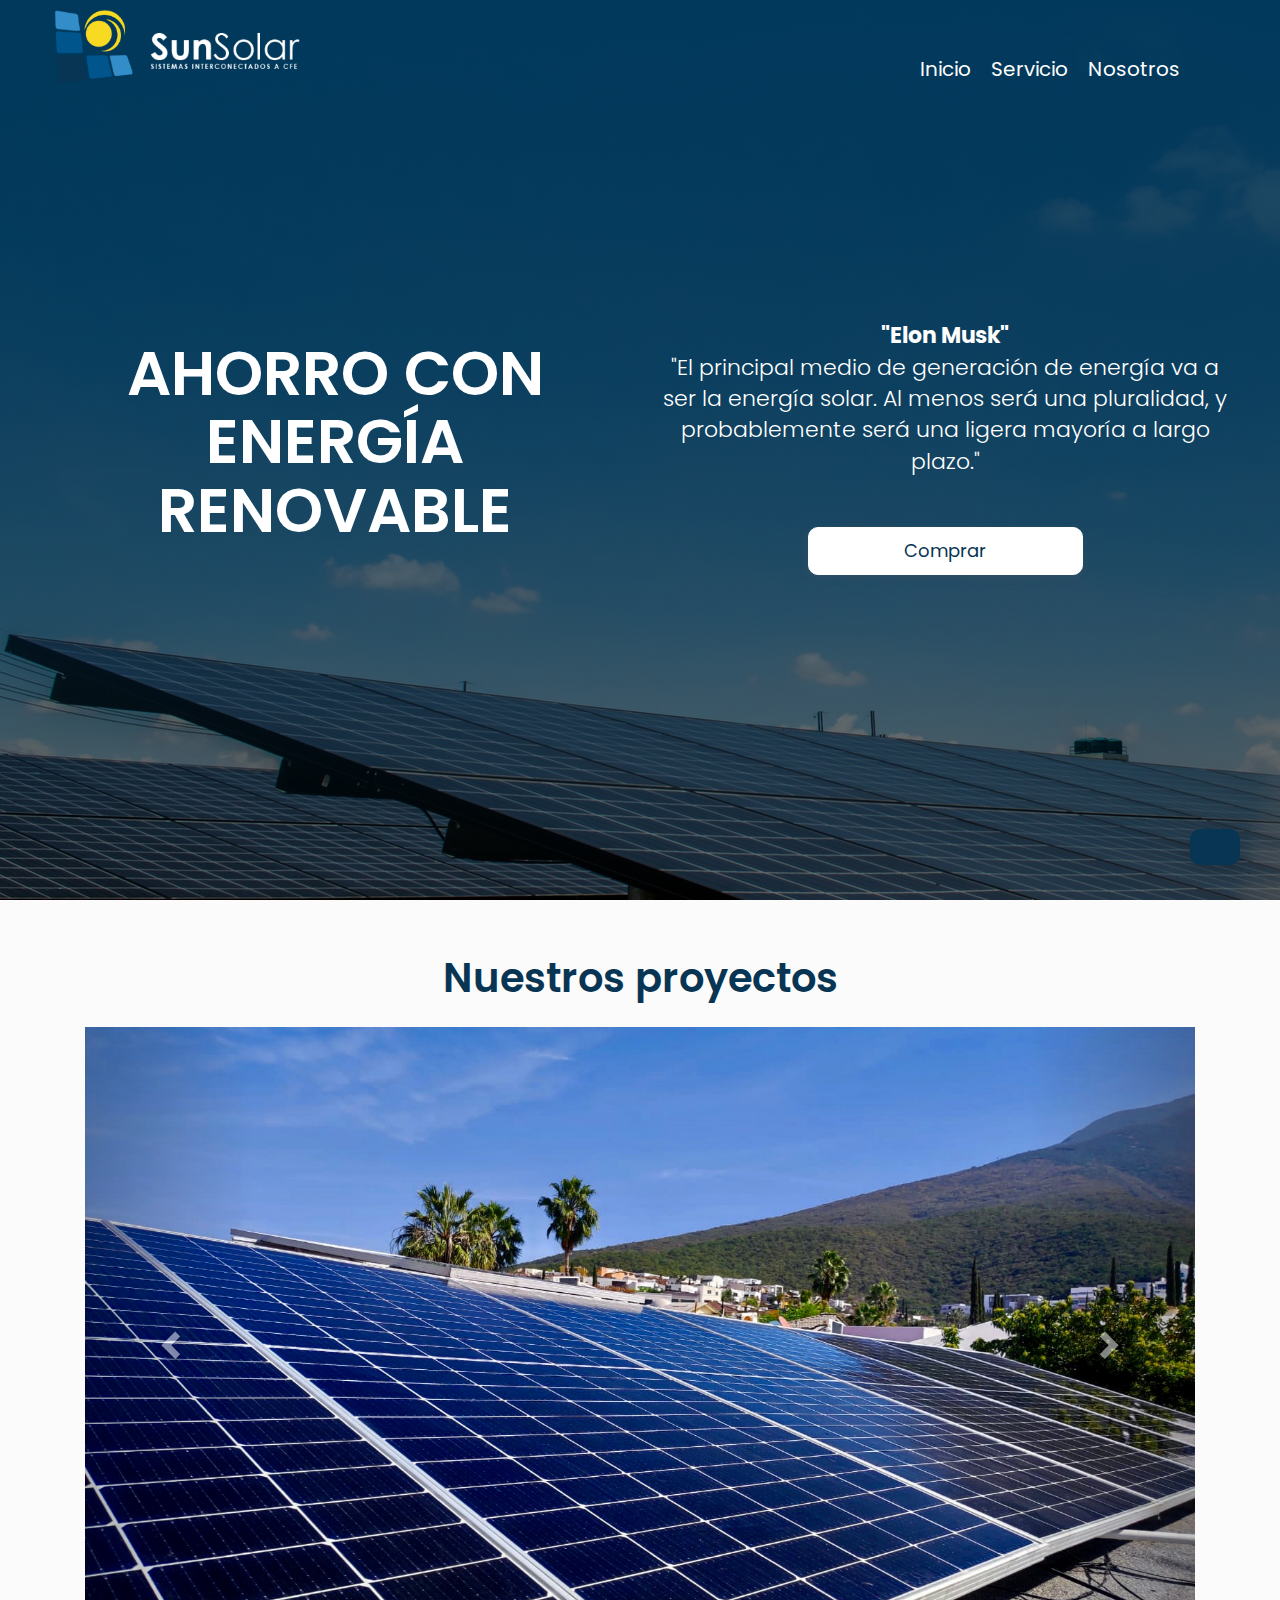
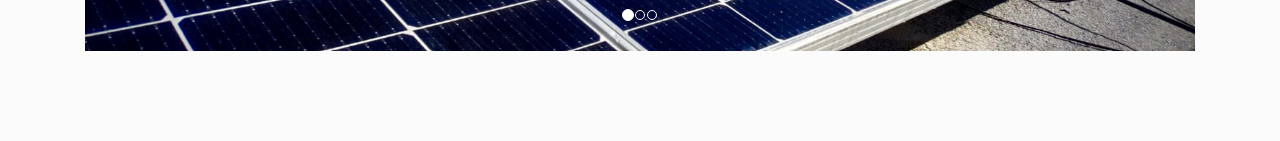
==== index.html @ 7304ab44 "Update index.html" ====
<!DOCTYPE html>
<html lang="en">

<head>
    <meta charset="UTF-8">
    <meta http-equiv="X-UA-Compatible" content="IE=edge">
    <meta name="viewport" content="width=device-width, initial-scale=1.0">
        <meta name="theme-color" content="#202020">

    <title>Document</title>
    <link rel="stylesheet" href="style.css">
    <link rel="stylesheet" href="https://cdnjs.cloudflare.com/ajax/libs/slick-carousel/1.8.1/slick-theme.min.css"
        integrity="sha512-17EgCFERpgZKcm0j0fEq1YCJuyAWdz9KUtv1EjVuaOz8pDnh/0nZxmU6BBXwaaxqoi9PQXnRWqlcDB027hgv9A=="
        crossorigin="anonymous" referrerpolicy="no-referrer" />
    <link rel="stylesheet" href="https://cdnjs.cloudflare.com/ajax/libs/slick-carousel/1.8.1/slick.min.css"
        integrity="sha512-yHknP1/AwR+yx26cB1y0cjvQUMvEa2PFzt1c9LlS4pRQ5NOTZFWbhBig+X9G9eYW/8m0/4OXNx8pxJ6z57x0dw=="
        crossorigin="anonymous" referrerpolicy="no-referrer" />
    <link rel="stylesheet" href="https://cdn.jsdelivr.net/npm/bootstrap@4.0.0/dist/css/bootstrap.min.css"
        integrity="sha384-Gn5384xqQ1aoWXA+058RXPxPg6fy4IWvTNh0E263XmFcJlSAwiGgFAW/dAiS6JXm" crossorigin="anonymous">
    <link rel="stylesheet" href="https://cdnjs.cloudflare.com/ajax/libs/font-awesome/6.2.0/css/all.min.css"
        integrity="sha512-xh6O/CkQoPOWDdYTDqeRdPCVd1SpvCA9XXcUnZS2FmJNp1coAFzvtCN9BmamE+4aHK8yyUHUSCcJHgXloTyT2A=="
        crossorigin="anonymous" referrerpolicy="no-referrer" />
    <link rel="preconnect" href="https://fonts.googleapis.com">
    <link rel="preconnect" href="https://fonts.gstatic.com" crossorigin>
    <link href="https://fonts.googleapis.com/css2?family=Poppins:wght@100;300;400;500;600;700;800&display=swap"
        rel="stylesheet">
    <script src="https://cdnjs.cloudflare.com/ajax/libs/jquery/3.6.1/jquery.min.js"
        integrity="sha512-aVKKRRi/Q/YV+4mjoKBsE4x3H+BkegoM/em46NNlCqNTmUYADjBbeNefNxYV7giUp0VxICtqdrbqU7iVaeZNXA=="
        crossorigin="anonymous" referrerpolicy="no-referrer"></script>
    <script src="https://cdnjs.cloudflare.com/ajax/libs/slick-carousel/1.8.1/slick.min.js"
        integrity="sha512-XtmMtDEcNz2j7ekrtHvOVR4iwwaD6o/FUJe6+Zq+HgcCsk3kj4uSQQR8weQ2QVj1o0Pk6PwYLohm206ZzNfubg=="
        crossorigin="anonymous" referrerpolicy="no-referrer"></script>
    <script src="https://cdnjs.cloudflare.com/ajax/libs/underscore.js/1.13.6/underscore-min.js"
        integrity="sha512-2V49R8ndaagCOnwmj8QnbT1Gz/rie17UouD9Re5WxbzRVUGoftCu5IuqqtAM9+UC3fwfHCSJR1hkzNQh/2wdtg=="
        crossorigin="anonymous" referrerpolicy="no-referrer"></script>
    <script src="https://cdn.jsdelivr.net/npm/popper.js@1.12.9/dist/umd/popper.min.js"
        integrity="sha384-ApNbgh9B+Y1QKtv3Rn7W3mgPxhU9K/ScQsAP7hUibX39j7fakFPskvXusvfa0b4Q"
        crossorigin="anonymous"></script>
    <script src="https://cdn.jsdelivr.net/npm/bootstrap@4.0.0/dist/js/bootstrap.min.js"
        integrity="sha384-JZR6Spejh4U02d8jOt6vLEHfe/JQGiRRSQQxSfFWpi1MquVdAyjUar5+76PVCmYl"
        crossorigin="anonymous"></script>
    <link rel="stylesheet" href="https://maxcdn.bootstrapcdn.com/bootstrap/3.4.1/css/bootstrap.min.css">
    <script src="https://ajax.googleapis.com/ajax/libs/jquery/3.6.1/jquery.min.js"></script>
    <script src="https://maxcdn.bootstrapcdn.com/bootstrap/3.4.1/js/bootstrap.min.js"></script>
</head>


<body>



    <section class="fondo-principal">
        <div class="contenedor">
            








            <header class="main-header" >
                <a class="main-logo" href="https://progradudi.netlify.app" >
                <img src="assets/img/logo_blanco.png" width="250" height="85" alt="" id="logo">
                </a>
                <nav id="nav" class="main-nav" >
                  <div class="nav-links" >
                    <a class="nav-link nav-title" href="articulos.html">Inicio <span
                        class="sr-only">(current)</span></a>
                    <a class="nav-link nav-title" href="stgeneral.html">Servicio</a>
                    <a class="nav-link nav-title" href="#pxopedia.html">Nosotros</a>
                    <a class="nav-link nav-title d-none d-lg-block d-xl-none" href="#pxopedia.html">|</a>
                    <a class="nav-link nav-title" href="#pxopedia.html"><i class="fa-brands fa-facebook"></i></a>
                    <a class="nav-link nav-title" href="#pxopedia.html"><i class="fa-brands fa-whatsapp"></i></a>


                  </div>
                </nav>
                <button id="button-menu" class="button-menu" >
                  <span></span>
                  <span></span>
                  <span></span>
                </button>
              </header>
            

















            <a href="#" class="btn-flotante2 animate__animated animate__bounce  		
            d-none d-xl-block"><i class="fa-brands fa-whatsapp" style="font-size: 32px;"></i></a>


            <section id="banner" style="padding:30px;">
                <div class="container-fluid">
                    <div class="row justify-content-center align-items-center minh-100 text-center">
                        <div class="col-xs-12 col-sm-12 col-md-12 col-lg-6">
                            <h1 id="txt-titulo">AHORRO CON
                                ENERGÍA RENOVABLE</h1>
                        </div>
                        <div class="col-xs-12 col-sm-12 col-md-12 col-lg-6">

                            <p id="txt-description"> <span style="font-size: 22px; font-weight: 400;"><b>"Elon
                                        Musk"</b></span> <br> "El
                                principal medio de generación de energía
                                va a ser la energía solar. Al menos será una pluralidad, y probablemente será una ligera
                                mayoría a largo plazo."</p>
                            <div class="row justify-content-center align-items-center ">
                                <div class="col-xs-12 col-sm-12 col-md-12 col-lg-6">
                                    <button href="http://laweb.com" target="_blank" class="boton">Comprar</button>
                                </div>
                            </div>
                        </div>
                        <div class="col-xs-12 col-sm-12 col-md-12 col-lg-6 img-pri">
                            <img src="assets/img/secciones/img-home.png" class="img-fluid img-m" alt="" srcset="">
                        </div>
                    </div>

                </div>
            </section>
    </section>


    <div class="container-fluid" id="banner-panel">
        <div class="row justify-content-center text-center">
            <div class="col-12">
                    <p id="txt-titulo-proyecto" style="margin-bottom: 20px;">Nuestros proyectos</p>
                <div class="container" style="margin-bottom: 40px;">
                    <div id="myCarousel" class="carousel slide" data-ride="carousel">
                        <!-- Indicators -->
                        <ol class="carousel-indicators">
                            <li data-target="#myCarousel" data-slide-to="0" class="active"></li>
                            <li data-target="#myCarousel" data-slide-to="1"></li>
                            <li data-target="#myCarousel" data-slide-to="2"></li>
                        </ol>
            
                        <!-- Wrapper for slides -->
                        <div class="carousel-inner">
                            <div class="item active">
                                <img src="assets\galeria\image0.jpeg" alt="Los Angeles" style="width:100%;">
                            </div>
                            <div class="item">
                                <img src="assets\galeria\image1.jpeg" alt="Los Angeles" style="width:100%;">
                            </div>
                            <div class="item">
                                <img src="assets\galeria\image2.jpeg" alt="Los Angeles" style="width:100%;">
                            </div>
                            <div class="item">
                                <img src="assets\galeria\image3.jpeg" alt="Los Angeles" style="width:100%;">
                            </div>
                        </div>
            
                        <!-- Left and right controls -->
                        <a class="left carousel-control" href="#myCarousel" data-slide="prev">
                            <span class="glyphicon glyphicon-chevron-left"></span>
                            <span class="sr-only">Previous</span>
                        </a>
                        <a class="right carousel-control" href="#myCarousel" data-slide="next">
                            <span class="glyphicon glyphicon-chevron-right"></span>
                            <span class="sr-only">Next</span>
                        </a>
                    </div>
                </div>
            </div>
        </div>
    </div>




</body>




<script>
    const toggleButton = document.getElementById("button-menu");
const navWrapper = document.getElementById("nav");

/* 
  cada ves que se haga click en el botón 
  agrega y quita las clases necesarias 
  para que el menú se muestre.
*/
toggleButton.addEventListener("click", () => {
  toggleButton.classList.toggle("close");
  navWrapper.classList.toggle("show");
});

/* 
  Cuándo se haga click fuera del contenedor de enlaces 
  el menú debe esconderse.
*/

navWrapper.addEventListener("click", e => {
  if (e.target.id === "nav") {
    navWrapper.classList.remove("show");
    toggleButton.classList.remove("close");
  }
});
</script>


</html>
---- style.css ----
:root {
  --principal: #083553;
  --white: #fff;
  --black: #333;
  --darkcyan: #2a9d8f;
  --hovered-thumb: rgba(139, 216, 198, 0.35);
  --lightbox-header: rgba(0, 0, 0, 0.3);
}

* {
  padding: 0;
  margin: 0;
  box-sizing: border-box;
}

button {
  cursor: pointer;
  color: inherit;
  background: transparent;
  border: none;
  outline: none;
  font-size: inherit;
}
img {
  max-width: 100%;
  height: auto;
}

ul {
  list-style: none;
}



.overflow-y-hidden {
  overflow-y: hidden;
}

/* FOOTER STYLES
–––––––––––––––––––––––––––––––––––––––––––––––––– */
.page-footer {
  position: fixed;
  right: 15px;
  bottom: 20px;
  display: flex;
  align-items: center;
  font-size: 1rem;
  padding: 5px;
  color: var(--black);
  z-index: 1;
}

.page-footer a {
  display: flex;
  margin-left: 4px;
}
*{
    font-family: 'Poppins', sans-serif;
    margin: 0;
    padding: 0;
    box-sizing: border-box;
    text-decoration: none;
    
}

.navbar-toggler:focus,
.navbar-toggler:active,
.navbar-toggler-icon:focus {
    outline: none;
    box-shadow: none;
}

.input-wrapper {
	position: relative;
    width: 271px;
}
.nav-item{
  font-size: 22px;
  color: #424242!important;
}
input[type=search]{
    border: 0;
    border: 2px solid rgb(189, 189, 189);
    height: 40px;
    padding-left: 10px;
    outline: 0;
    border-radius: 5px;
  }
  div#is-relative{
    position: relative;
  }

  #icon{
    position: absolute;
    display: block;
    bottom: .5rem;
    right: 1rem;
    user-select: none;
    cursor: pointer;
  }
  input.input{
    padding-right: 3.5rem;
  }

  .navbar-nav > li{
    padding-left:15px;
    padding-right:15px;
  }

.btn:focus {
    outline: none;
    box-shadow: none;
  }

  .card{
    margin-bottom: 30px;
  }
  #cards{
    padding: 60px 20px 20px 20px;
    height: auto;
    display: flex;
    align-items: center;
    background-color: #FAFBFD;
  }
  .fondo-principal{
    background-color: #22295A;
    background-image: linear-gradient(rgb(1, 57, 92), rgba(0, 0, 0, 0.454)),url("assets/img/fondo_pantalla.jpg");
    height: auto;
    min-height: 100vh;
    
  }
  #banner{
    height: auto;
    min-height: 80vh;
    width: 100%;
    display: flex;
    align-items: center;
  }
  
  #banner-panel{
    padding: 50px;
    background-color: #e4e4e427;
  }

  #stabletalks{
    height: auto;
    min-height: 60vh;
    padding: 0px 20px 20px 20px;
    display: flex;
    text-align: center;
    align-items: center;
    margin-bottom: 40px;
}
  #txt-titulo{
    color: white;
    font-size: 62px;
    font-weight: 600;
  }
  #txt-titulo-proyecto{
    color: #083553;
    font-size: 40px;
    font-weight: 600;
  }


  #txt-description{
    font-size: 22px;
    font-weight: 300;
    color: white;
    margin-top: 20px;
    margin-bottom: 40px;
  }

  .boton {
    width: 100%;
    padding: 10px;
    background-color: #ffffff; /*color botón*/
    color: #083553; /*color texto*/
    border: 1px solid #fff;
    text-decoration: none; /*decoración texto*/
    border-radius: 10px; /*bordes redondos*/
    box-shadow: rgba(99, 99, 99, 0.2) 0px 2px 8px 0px;
    margin-top: 10px;
    font-size: 18px;
    }

    .boton:hover {
        background-color: #ffffff; /*color botón*/
        color: #083553; /*color texto*/
        }
        .boton-secundario {
          padding: 15px 60px; /*espacio alrededor texto*/
          background-color: #08355354; /*color botón*/
          color: #ffffff; /*color texto*/
          border: 1px solid #fff;
          text-decoration: none; /*decoración texto*/
          border-radius: 10px; /*bordes redondos*/
          box-shadow: rgba(99, 99, 99, 0.2) 0px 2px 8px 0px;
          margin-top: 10px;
          width: 190px;
          font-size: 18px;
          }
      
          .boton-secundario:hover {
            background-color: #0835539e; /*color botón*/
            color: #ffffff; /*color texto*/

              }

        .card-text:last-child {
            margin-bottom: 0;
            text-align: end;
        }
        
        .card-text{
            text-align: end !important;
        }
         
        .card-text-r{
          text-align: end !important;
      }
        .card:hover{
            box-shadow: rgba(0, 0, 0, 0.24) 0px 3px 8px;
                }

                .text-card-2{
                  text-align: left;
                }


   

    .title-h1{
        color: #22295A;
        font-size: 34px;
        text-align: center;
        margin-top: 40px;
        font-weight: 600;
    }
    .description{
        color: #424242;
        font-size: 18px;
        text-align: center;
    }
    .cards-stabletalks {
        margin-top: 60px;
        margin-bottom: 60px;
    }

    .i-clock{
        margin-right: 5px;
    }

    .content-card{
        display: flex;
        flex-direction: row;
        justify-content: space-between;
    }

    .card-text-2{
        text-align: end;
    }

    .container-stable{
        text-align: center;
    }

    #title-comunidad{
      text-align: left;
      color: #22295A;
      font-size: 34px;
      font-weight: 600;
  }

  #title-comunidad-2{
    text-align: center;
    color: #22295A;
    font-size: 34px;
    font-weight: 600;
}


    .comunidad{
        text-align: left;
        height: auto;
        padding: 20px 20px 20px 20px;
        background-color: #FAFBFD;
        
        
    }

    #txt-description-comunidad{
        font-size: 16px;
        font-weight: 300;
        color: #424242;
        margin-top: 20px;
        margin-bottom: 40px;
      }

      .img-comunidad{
  
      }
      .ico-com{
        margin-bottom: 40px;
        padding: 10px;
      }
      .txt-comunidad{
        font-weight: 600;
        color: #424242;
        margin-top: 15px;
      }
  
      .nombred{
        font-size: 18px;
        color: var(--negro);
        text-align: center;
        margin-bottom: 20px;
        padding: 10px;
    }
    .skill{
        font-size: 100px;
        text-align: center;
        color: var(--negro);
    }

    .menciones{
        padding: 40px;
        height: auto;        
    }




    .text-terminos{
      font-size: 14px;
      text-align: center;
    }
    .footer-p{
      padding: 50px;
    }

    .scroll-down {

      height: 50px;
    
      width: 30px;
    
      border: 2px solid rgb(255, 255, 255);
    
      position: absolute;
    
      left: 50%;
    
      bottom: 20px;
    
      border-radius: 50px;
    
      cursor: pointer;
    
    }
    
    .scroll-down::before,
    
    .scroll-down::after {
    
      content: "";
      position: absolute;
      top: 20%;
      left: 50%;
      height: 10px;
      width: 10px;
      transform: translate(-50%, -100%) rotate(45deg);
      border: 2px solid rgb(255, 255, 255);
      border-top: transparent;
      border-left: transparent;
      animation: scroll-down 1s ease-in-out infinite;
    }
    .scroll-down::before {

      top: 30%;
    
      animation-delay: 0.3s;
    
      /* animation: scroll-down 1s ease-in-out infinite; */
    
    }
    
    
    
    @keyframes scroll-down {
      0% {
        /* top:20%; */
        opacity: 0;
      }
      30% {
        opacity: 1;
      }
      60% {
        opacity: 1;
      }
      100% {
        top: 90%;
        opacity: 0;
      }
    }

    .nav-link{
      font-weight: 400;
    }


    .img-btn{
    
    }

    .card-title{
      font-weight: 700;
      color: #424242;
    }

    .txt-sub-talks{
      margin-top: 20px;
      font-size: 12px;
      color: #818181;
    }

    .txt-stb{
      text-decoration: underline;
      color: #818181;
    }

    .txt-stb:hover{
      text-decoration: underline;
      color: #107280;
    }

    .arr-tsk{
      margin-left: 10px;
    }

    .cont-navbar{
      padding: 20px 0px 0px 0px;
    }
 
    .img-pri{
      margin-top: 25px;
    }
.sticky-element-placeholder.sticky-element-active {
    width: 100% !important;
}

    .btn-flotante2 {
      text-transform: uppercase; /* Texto en mayusculas */
      font-weight: bold; /* Fuente en negrita o bold */
      color: #ffffff; /* Color del texto */
      border-radius: 10px; /* Borde del boton */
      letter-spacing: 2px; /* Espacio entre letras */
      background: transparent;
      background: #083553;
      transition: background 300ms ease-in-out;    padding: 18px 25px; /* Relleno del boton */
      position: fixed;
      bottom: 35px;
      right: 40px;
      transition: all 300ms ease 0ms;
      box-shadow: 0px 8px 15px rgba(0, 0, 0, 0.1);
      z-index: 99;
      }
      .btn-flotante2:hover {
        color: #083553!important;
        background: #fff;

        }
       
        .main-header {
          height: 50px;
          display: flex;
          justify-content: space-between;
          align-items: center;
          background-color: transparent;
          padding: 5rem;
        }
        
        .main-logo {
          color: black;
          font-size: 32px;
          text-decoration: none;
        }
        
        .main-nav {
          position: fixed;
          top: 0;
          left: 0;
          height: 100vh;
          width: 100%;
          margin-left: -100%;
          transition: all 0.2s linear;
          background-color: rgba(0, 0, 0, 0.7);
          z-index: 100;
        }
        
        .main-nav.show {
          margin-left: 0;
        }
        
        .nav-links {
          background-color: rgb(250, 250, 250);
          display: flex;
          flex-direction: column;
          width: 70%;
          height: 100%;
          align-items: center;
          justify-content: flex-start;
        }
        
        .link-item {
          margin-top: 2rem;
          color: #444444;
          text-decoration: none;
          font-weight: bold;
          position: relative;
        }
        
        .link-item::after {
          position: absolute;
          content: "";
          background-color: black;
          bottom: -5px;
          left: 0;
          width: 0%;
          height: 3px;
          transition: 0.3s ease all;
        }
        
        .link-item:hover::after {
          width: 100%;
        }
        
        .button-menu {
          z-index: 200;
          width: 40px;
          height: 40px;
          border: none;
          display: flex;
          background: none;
          flex-direction: column;
          align-items: center;
          justify-content: center;
          cursor: pointer;
        }
        
        .button-menu span {
          width: 37px;
          height: 4px;
          margin-bottom: 5px;
          position: relative;
          background: #ffffff;
          border-radius: 3px;
          transform-origin: 4px 0px;
          transition: all 0.2s linear;
        }
        
        .button-menu.close span {
          opacity: 1;
          transform: rotate(45deg) translate(0px, 0px);
          background: #ffffff;
        }
        
        .button-menu.close span:nth-child(2) {
          transform: rotate(-45deg) translate(-8px, 5px);
        }
        
        .button-menu.close span:nth-child(3) {
          display: none;
        }
        
        @media screen and (min-width: 768px) {
          .button-menu {
            display: none;
          }
        
          .main-logo {
            flex-basis: 30%;
          }
        
          .main-nav {
            position: static;
            margin-left: 0;
            flex-basis: 70%;
            height: 100%;
          }
        
          .nav-links {
            width: 100%;
            flex-direction: row;
            flex-wrap: wrap;
            align-items: center;
            justify-content: flex-end;
            background: white;
          }
        
        
          .link-item {
            display: inline-block;
            margin-top: 0;
            margin-right: 2rem;
          }
        }
        .nav-title{
          font-size: 20px;
          color: #fff;

        }
        @media only screen and (max-width: 600px) {
          #txt-titulo {
            font-size: 50px;
          }
          #txt-titulo-proyecto{
            font-size: 30px;
            margin-top: 15px;
          }
          #txt-description{
            font-size: 19px;
          }
          #banner-panel{
            padding: 0px;
          }
          .nav-title{
            color: #083553;
          }
          #logo{
            width: 200px;
          }
        }
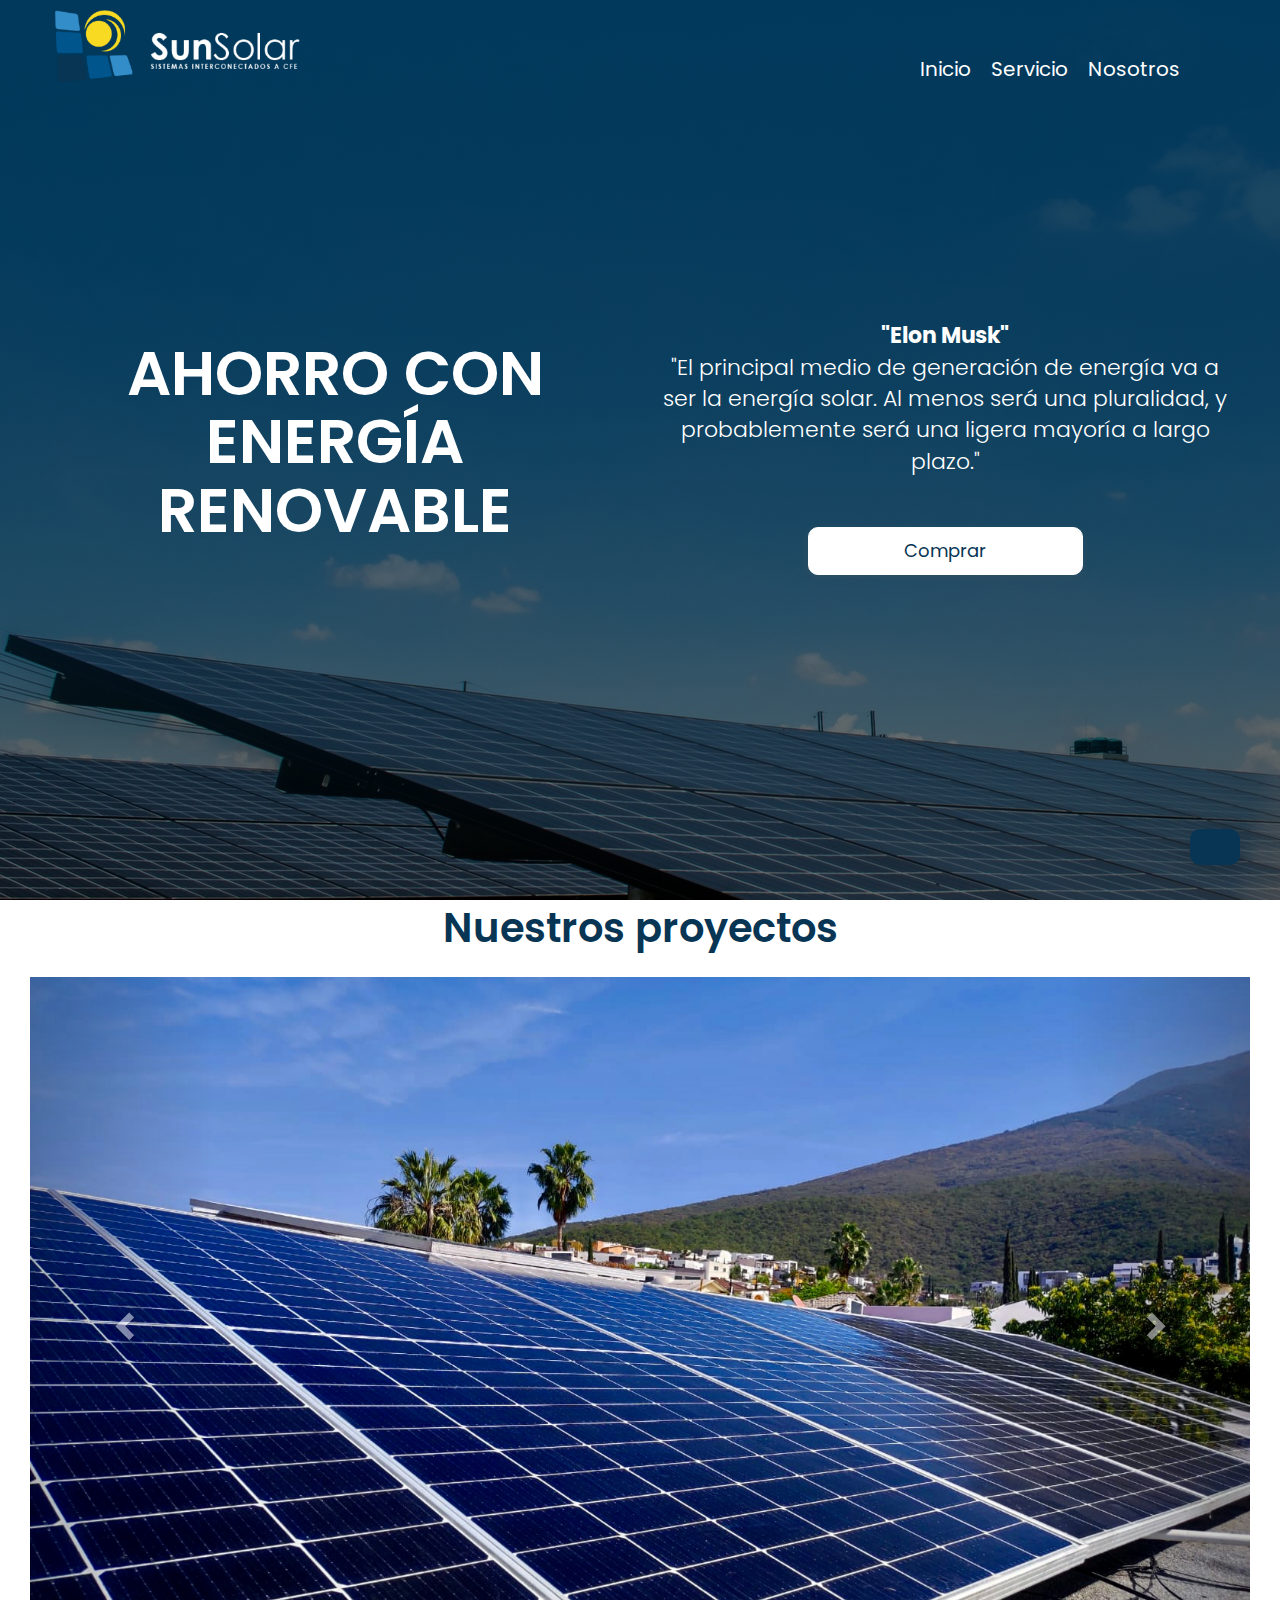
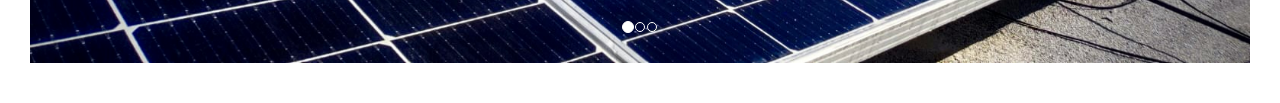
==== commit 92d6fc77: "Update index.html" ====
--- a/index.html
+++ b/index.html
@@ -5,8 +5,7 @@
     <meta charset="UTF-8">
     <meta http-equiv="X-UA-Compatible" content="IE=edge">
     <meta name="viewport" content="width=device-width, initial-scale=1.0">
-        <meta name="theme-color" content="#202020">
-
+    <meta name="theme-color" content="#083553">
     <title>Document</title>
     <link rel="stylesheet" href="style.css">
     <link rel="stylesheet" href="https://cdnjs.cloudflare.com/ajax/libs/slick-carousel/1.8.1/slick-theme.min.css"
@@ -51,15 +50,6 @@
 
     <section class="fondo-principal">
         <div class="contenedor">
-            
-
-
-
-
-
-
-
-
             <header class="main-header" >
                 <a class="main-logo" href="https://progradudi.netlify.app" >
                 <img src="assets/img/logo_blanco.png" width="250" height="85" alt="" id="logo">
@@ -71,8 +61,10 @@
                     <a class="nav-link nav-title" href="stgeneral.html">Servicio</a>
                     <a class="nav-link nav-title" href="#pxopedia.html">Nosotros</a>
                     <a class="nav-link nav-title d-none d-lg-block d-xl-none" href="#pxopedia.html">|</a>
-                    <a class="nav-link nav-title" href="#pxopedia.html"><i class="fa-brands fa-facebook"></i></a>
-                    <a class="nav-link nav-title" href="#pxopedia.html"><i class="fa-brands fa-whatsapp"></i></a>
+                    <a class="nav-link nav-title" href="https://www.facebook.com/solarsunpanelessolares"><i class="fa-brands fa-facebook"></i></a>
+                    <a class="nav-link nav-title" href="
+                    https://wa.me/+528115028277?text=Hola,%20me%20encontre%20su%20promocion%20gracias%20a%20su%20sitio%20web.%20%C2%BFMe%20podr%C3%ADas%20proporcionar%20mas%20informaci%C3%B3n%20acerca%20de%20la%20instalaci%C3%B3n%20de%20paneles?
+                    "><i class="fa-brands fa-whatsapp"></i></a>
 
 
                   </div>
@@ -83,24 +75,7 @@
                   <span></span>
                 </button>
               </header>
-            
-
-
-
-
-
-
-
-
-
-
-
-
-
-
-
-
-
+        
             <a href="#" class="btn-flotante2 animate__animated animate__bounce  		
             d-none d-xl-block"><i class="fa-brands fa-whatsapp" style="font-size: 32px;"></i></a>
 
@@ -134,50 +109,52 @@
             </section>
     </section>
 
-
-    <div class="container-fluid" id="banner-panel">
-        <div class="row justify-content-center text-center">
-            <div class="col-12">
-                    <p id="txt-titulo-proyecto" style="margin-bottom: 20px;">Nuestros proyectos</p>
-                <div class="container" style="margin-bottom: 40px;">
-                    <div id="myCarousel" class="carousel slide" data-ride="carousel">
-                        <!-- Indicators -->
-                        <ol class="carousel-indicators">
-                            <li data-target="#myCarousel" data-slide-to="0" class="active"></li>
-                            <li data-target="#myCarousel" data-slide-to="1"></li>
-                            <li data-target="#myCarousel" data-slide-to="2"></li>
-                        </ol>
-            
-                        <!-- Wrapper for slides -->
-                        <div class="carousel-inner">
-                            <div class="item active">
-                                <img src="assets\galeria\image0.jpeg" alt="Los Angeles" style="width:100%;">
+    <section>
+        <div class="container-fluid" >
+            <div class="row justify-content-center text-center">
+                <div class="col-12">
+                        <p id="txt-titulo-proyecto" style="margin-bottom: 20px;">Nuestros proyectos</p>
+                    <div class="container-fluid" style="margin-bottom: 40px;">
+                        <div id="myCarousel" class="carousel slide" data-ride="carousel">
+                            <!-- Indicators -->
+                            <ol class="carousel-indicators">
+                                <li data-target="#myCarousel" data-slide-to="0" class="active"></li>
+                                <li data-target="#myCarousel" data-slide-to="1"></li>
+                                <li data-target="#myCarousel" data-slide-to="2"></li>
+                            </ol>
+                
+                            <!-- Wrapper for slides -->
+                            <div class="carousel-inner">
+                                <div class="item active">
+                                    <img src="assets\galeria\image0.jpeg" alt="Los Angeles" style="width:100%;">
+                                </div>
+                                <div class="item">
+                                    <img src="assets\galeria\image1.jpeg" alt="Los Angeles" style="width:100%;">
+                                </div>
+                                <div class="item">
+                                    <img src="assets\galeria\image2.jpeg" alt="Los Angeles" style="width:100%;">
+                                </div>
+                                <div class="item">
+                                    <img src="assets\galeria\image3.jpeg" alt="Los Angeles" style="width:100%;">
+                                </div>
                             </div>
-                            <div class="item">
-                                <img src="assets\galeria\image1.jpeg" alt="Los Angeles" style="width:100%;">
-                            </div>
-                            <div class="item">
-                                <img src="assets\galeria\image2.jpeg" alt="Los Angeles" style="width:100%;">
-                            </div>
-                            <div class="item">
-                                <img src="assets\galeria\image3.jpeg" alt="Los Angeles" style="width:100%;">
-                            </div>
+                
+                            <!-- Left and right controls -->
+                            <a class="left carousel-control" href="#myCarousel" data-slide="prev">
+                                <span class="glyphicon glyphicon-chevron-left"></span>
+                                <span class="sr-only">Previous</span>
+                            </a>
+                            <a class="right carousel-control" href="#myCarousel" data-slide="next">
+                                <span class="glyphicon glyphicon-chevron-right"></span>
+                                <span class="sr-only">Next</span>
+                            </a>
                         </div>
-            
-                        <!-- Left and right controls -->
-                        <a class="left carousel-control" href="#myCarousel" data-slide="prev">
-                            <span class="glyphicon glyphicon-chevron-left"></span>
-                            <span class="sr-only">Previous</span>
-                        </a>
-                        <a class="right carousel-control" href="#myCarousel" data-slide="next">
-                            <span class="glyphicon glyphicon-chevron-right"></span>
-                            <span class="sr-only">Next</span>
-                        </a>
                     </div>
                 </div>
             </div>
         </div>
-    </div>
+    </section>
+   
 
 
 
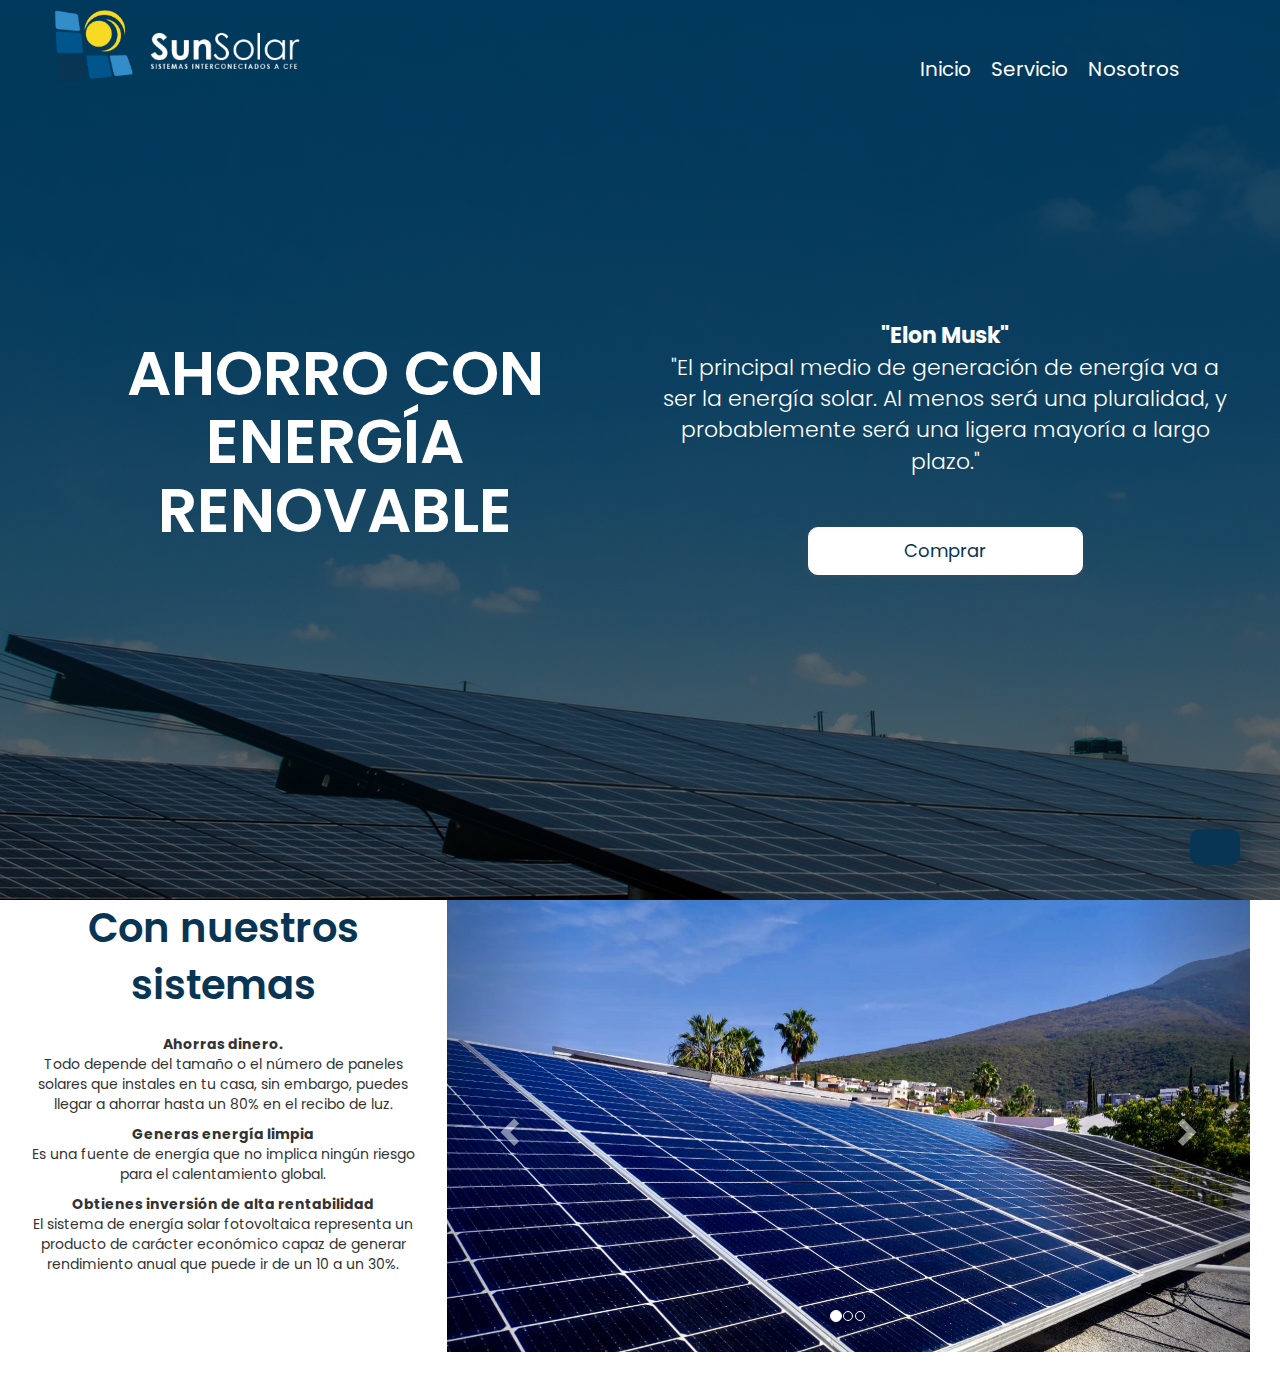
==== commit caeb5707: "Update index.html" ====
--- a/index.html
+++ b/index.html
@@ -61,7 +61,7 @@
                     <a class="nav-link nav-title" href="stgeneral.html">Servicio</a>
                     <a class="nav-link nav-title" href="#pxopedia.html">Nosotros</a>
                     <a class="nav-link nav-title d-none d-lg-block d-xl-none" href="#pxopedia.html">|</a>
-                    <a class="nav-link nav-title" href="https://www.facebook.com/solarsunpanelessolares"><i class="fa-brands fa-facebook"></i></a>
+                    <a class="nav-link nav-title" href="https://www.facebook.com/profile.php?id=100063943214027"><i class="fa-brands fa-facebook"></i></a>
                     <a class="nav-link nav-title" href="
                     https://wa.me/+528115028277?text=Hola,%20me%20encontre%20su%20promocion%20gracias%20a%20su%20sitio%20web.%20%C2%BFMe%20podr%C3%ADas%20proporcionar%20mas%20informaci%C3%B3n%20acerca%20de%20la%20instalaci%C3%B3n%20de%20paneles?
                     "><i class="fa-brands fa-whatsapp"></i></a>
@@ -76,8 +76,10 @@
                 </button>
               </header>
         
-            <a href="#" class="btn-flotante2 animate__animated animate__bounce  		
-            d-none d-xl-block"><i class="fa-brands fa-whatsapp" style="font-size: 32px;"></i></a>
+            <a href="
+            https://wa.me/+528115028277?text=Hola,%20me%20encontre%20su%20promocion%20gracias%20a%20su%20sitio%20web.%20%C2%BFMe%20podr%C3%ADas%20proporcionar%20mas%20informaci%C3%B3n%20acerca%20de%20la%20instalaci%C3%B3n%20de%20paneles?
+            " class="btn-flotante2 animate__animated animate__bounce  		
+           "><i class="fa-brands fa-whatsapp" style="font-size: 32px;"></i></a>
 
 
             <section id="banner" style="padding:30px;">
@@ -109,45 +111,64 @@
             </section>
     </section>
 
-    <section>
+    <section id="proyectos">
         <div class="container-fluid" >
             <div class="row justify-content-center text-center">
                 <div class="col-12">
-                        <p id="txt-titulo-proyecto" style="margin-bottom: 20px;">Nuestros proyectos</p>
                     <div class="container-fluid" style="margin-bottom: 40px;">
-                        <div id="myCarousel" class="carousel slide" data-ride="carousel">
-                            <!-- Indicators -->
-                            <ol class="carousel-indicators">
-                                <li data-target="#myCarousel" data-slide-to="0" class="active"></li>
-                                <li data-target="#myCarousel" data-slide-to="1"></li>
-                                <li data-target="#myCarousel" data-slide-to="2"></li>
-                            </ol>
-                
-                            <!-- Wrapper for slides -->
-                            <div class="carousel-inner">
-                                <div class="item active">
-                                    <img src="assets\galeria\image0.jpeg" alt="Los Angeles" style="width:100%;">
-                                </div>
-                                <div class="item">
-                                    <img src="assets\galeria\image1.jpeg" alt="Los Angeles" style="width:100%;">
-                                </div>
-                                <div class="item">
-                                    <img src="assets\galeria\image2.jpeg" alt="Los Angeles" style="width:100%;">
-                                </div>
-                                <div class="item">
-                                    <img src="assets\galeria\image3.jpeg" alt="Los Angeles" style="width:100%;">
+                        <div class="row">
+                            <div class="col-xs-12 col-sm-12 col-md-12 col-lg-4" style="margin-bottom: 10px;">
+                                <p id="txt-titulo-proyecto" style="margin-bottom: 20px;">Con nuestros sistemas</p>
+                                <p class="txt-proyectos"><i class="fa-solid fa-bolt txt-ico"></i><b>Ahorras dinero.</b> <br> Todo depende del tamaño o el número de paneles solares que instales en tu casa, sin embargo, puedes llegar a ahorrar hasta un 80% en el recibo de luz.</p>
+                                <p class="txt-proyectos"><i class="fa-solid fa-leaf txt-ico"></i><b>Generas energía limpia</b> <br> Es una fuente de energía que no implica ningún riesgo para el calentamiento global.</p>
+                                <p class="txt-proyectos"><i class="fa-solid fa-sack-dollar txt-ico"></i><b>Obtienes inversión de alta rentabilidad</b> <br> El sistema de energía solar fotovoltaica representa un producto de carácter económico capaz de generar rendimiento anual que puede ir de un 10 a un 30%.</p>
+
+                            </div>
+                            <div class="col-xs-12 col-sm-12 col-md-12 col-lg-8">
+                                <div id="myCarousel" class="carousel slide" data-ride="carousel">
+                                    <!-- Indicators -->
+                                    <ol class="carousel-indicators">
+                                        <li data-target="#myCarousel" data-slide-to="0" class="active"></li>
+                                        <li data-target="#myCarousel" data-slide-to="1"></li>
+                                        <li data-target="#myCarousel" data-slide-to="2"></li>
+                                    </ol>
+                        
+                                    <!-- Wrapper for slides -->
+                                    <div class="carousel-inner">
+                                        <div class="item active">
+                                            <img src="assets\galeria\image0.jpeg" alt="Instalación en San Pedro, Nuevo León." style="width:100%;">
+                                        </div>
+                                        <div class="item">
+                                            <img src="assets\galeria\image1.jpeg" alt="Instalación en San Pedro, Nuevo León." style="width:100%;">
+                                        </div>
+                                        <div class="item">
+                                            <img src="assets\galeria\image2.jpeg" alt="Instalación en San Pedro, Nuevo León." style="width:100%;">
+                                        </div>
+                                        <div class="item">
+                                            <img src="assets\galeria\image3.jpeg" alt="Instalación en San Pedro, Nuevo León." style="width:100%;">
+                                        </div>
+                                        <div class="item">
+                                            <img src="assets\galeria\image4.jpeg" alt="Instalación en San Pedro, Nuevo León." style="width:100%;">
+                                        </div>
+                                        <div class="item">
+                                            <img src="assets\galeria\image5.jpeg" alt="Instalación en San Pedro, Nuevo León." style="width:100%;">
+                                        </div>
+                                        <div class="item">
+                                            <img src="assets\galeria\image6.jpeg" alt="Instalación en San Pedro, Nuevo León." style="width:100%;">
+                                        </div>
+                                    </div>
+                        
+                                    <!-- Left and right controls -->
+                                    <a class="left carousel-control" href="#myCarousel" data-slide="prev">
+                                        <span class="glyphicon glyphicon-chevron-left"></span>
+                                        <span class="sr-only">Previous</span>
+                                    </a>
+                                    <a class="right carousel-control" href="#myCarousel" data-slide="next">
+                                        <span class="glyphicon glyphicon-chevron-right"></span>
+                                        <span class="sr-only">Next</span>
+                                    </a>
                                 </div>
                             </div>
-                
-                            <!-- Left and right controls -->
-                            <a class="left carousel-control" href="#myCarousel" data-slide="prev">
-                                <span class="glyphicon glyphicon-chevron-left"></span>
-                                <span class="sr-only">Previous</span>
-                            </a>
-                            <a class="right carousel-control" href="#myCarousel" data-slide="next">
-                                <span class="glyphicon glyphicon-chevron-right"></span>
-                                <span class="sr-only">Next</span>
-                            </a>
                         </div>
                     </div>
                 </div>
--- a/style.css
+++ b/style.css
@@ -6,7 +6,9 @@
   --hovered-thumb: rgba(139, 216, 198, 0.35);
   --lightbox-header: rgba(0, 0, 0, 0.3);
 }
-
+body{
+  
+}
 * {
   padding: 0;
   margin: 0;
@@ -136,11 +138,6 @@
     display: flex;
     align-items: center;
   }
-  
-  #banner-panel{
-    padding: 50px;
-    background-color: #e4e4e427;
-  }
 
   #stabletalks{
     height: auto;
@@ -261,9 +258,7 @@
         text-align: end;
     }
 
-    .container-stable{
-        text-align: center;
-    }
+
 
     #title-comunidad{
       text-align: left;
@@ -630,4 +625,4 @@
           #logo{
             width: 200px;
           }
-        }+        }
